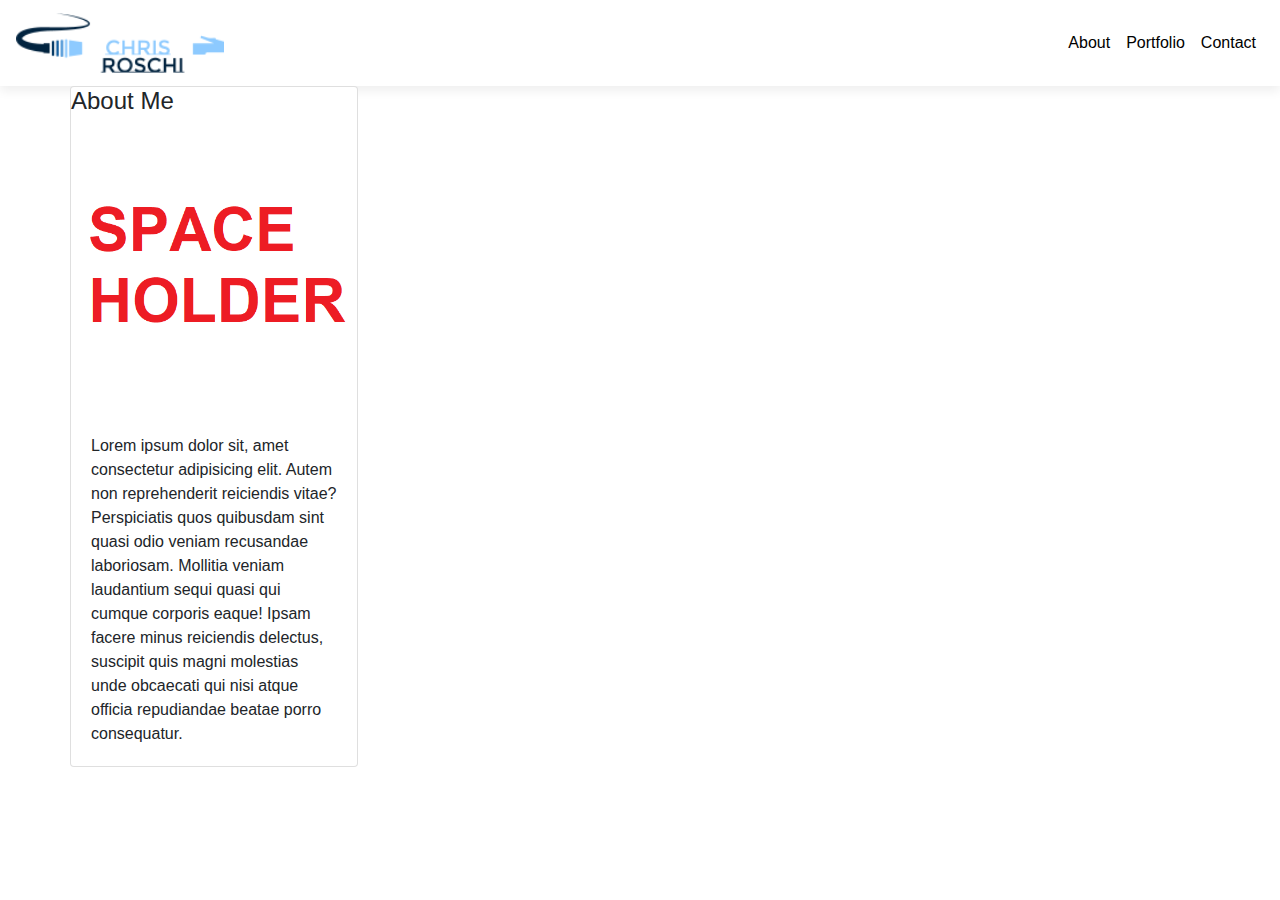
==== index.html @ 12c76400 "First of many commits. Basic website structure has been made, renamed README to Task Instructions" ====
<!DOCTYPE html>
<html lang="en">

<head>
    <meta charset="UTF-8">
    <meta name="viewport" content="width=device-width, initial-scale=1.0">
    <title>Chris Roschi Portfolio Website</title>

    <link rel="stylesheet" href="https://maxcdn.bootstrapcdn.com/bootstrap/4.0.0/css/bootstrap.min.css">
    <link rel="stylesheet" type="text/css" href="style.css">

</head>

<body>
    <nav class="navbar navbar-expand-sm navbar-dark bg-dark justify-content-between">
        <a class="navbar-brand" href="#"><img class="logo" src="Assets\Images\logo.png"></a>

        <div class="navbar-nav justify-content-end">
            <a class="nav-item nav-link" href="index.html">About</a>
            <a class="nav-item nav-link" href="portfolio.html">Portfolio</a>
            <a class="nav-item nav-link" href="contact.html">Contact</a>
        </div>
    </nav>

    <!-- Main Body goes in Container -->
    <div class="container">
        <div class="row">
            <div class="col-xs-12">
                <div class="card" style="width: 18rem;">
                    <h4 class="card-title">About Me</h4>
                    <img src="Assets\Images\about-me-image.png" class="card-img-top" alt="Chris Roschi portrait">
                    <div class="card-body">
                        <p class="card-text">Lorem ipsum dolor sit, amet consectetur adipisicing elit. Autem non reprehenderit reiciendis vitae? Perspiciatis quos quibusdam sint quasi odio veniam recusandae laboriosam. Mollitia veniam laudantium sequi quasi qui cumque corporis eaque! Ipsam facere minus reiciendis delectus, suscipit quis magni molestias unde obcaecati qui nisi atque officia repudiandae beatae porro consequatur.</p>
                    </div>
                </div>
            </div>
        </div>
    </div>

</body>

</html>
---- style.css ----
* {
    margin: 0;
    padding: 0;
}

.navbar {
    background-color:white;
    box-shadow: 0 5px 10px #efefef;
}

.bg-dark {
    background-color:white !important;
}

.navbar-nav a {
    color: black !important;
}

.logo {
    height: 60px;
}
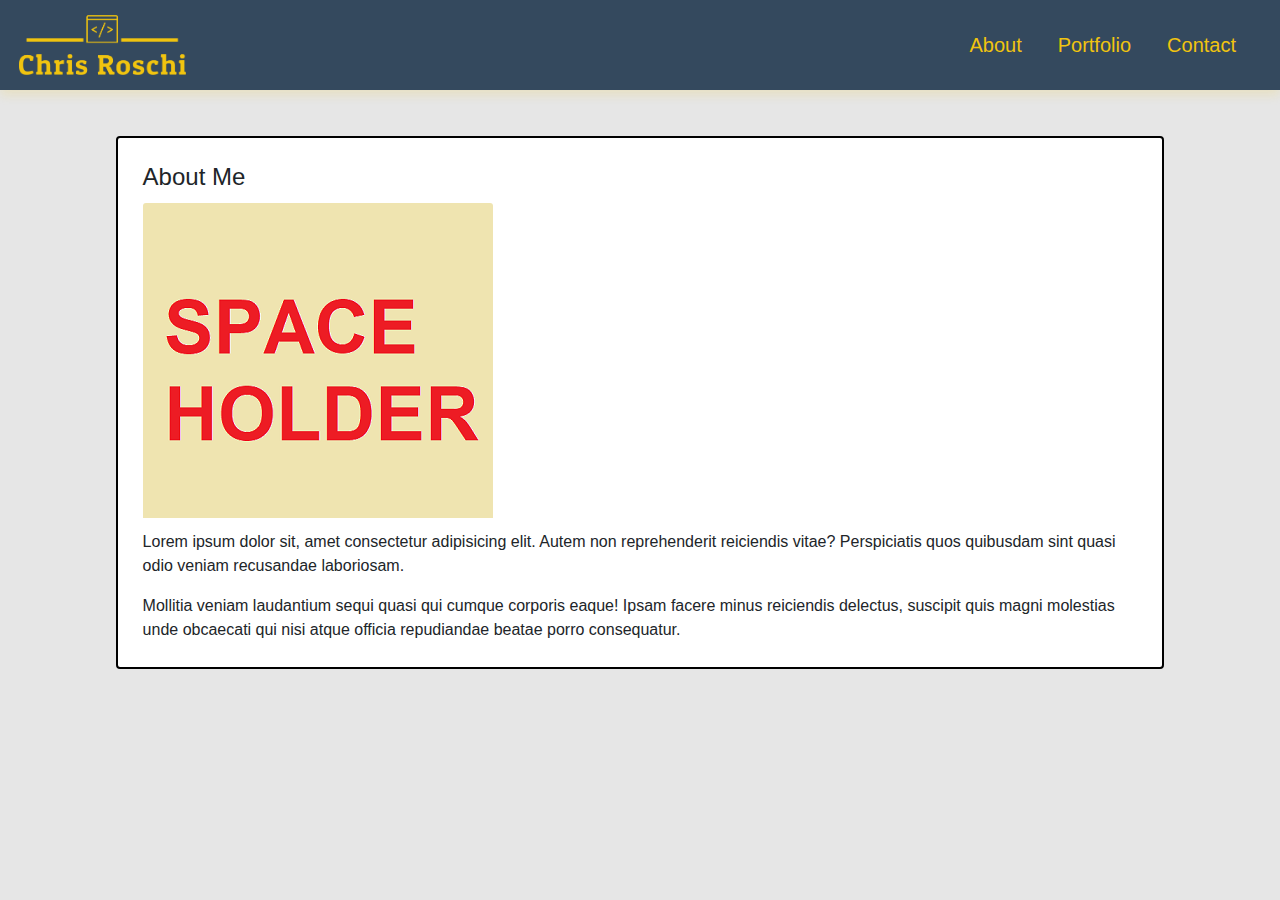
==== commit e8e40ff2: "major updates to navbar, styling and about page" ====
--- a/index.html
+++ b/index.html
@@ -8,35 +8,65 @@
 
     <link rel="stylesheet" href="https://maxcdn.bootstrapcdn.com/bootstrap/4.0.0/css/bootstrap.min.css">
     <link rel="stylesheet" type="text/css" href="style.css">
-
 </head>
 
 <body>
-    <nav class="navbar navbar-expand-sm navbar-dark bg-dark justify-content-between">
+    <!-- Logo for extra small screens 767 pixels or less -->
+    <header class="header-xs">
+        <img class="logo" href="#" src="Assets\Images\logo.png"></a>
+    </header>
+
+    <!-- Navbar for extra small screens 767 pixels or less -->
+    <nav class="nav-xs">
+        <ul class="navbar-nav navbar-expand-sm">
+            <li class="nav-item active">
+                <a class="nav-link" href="index.html">About</a>
+            </li>
+            <li class="nav-item active">
+                <a class="nav-link" href="index.html">Portfolio</a>
+            </li>
+            <li class="nav-item active">
+                <a class="nav-link" href="index.html">Contact</a>
+            </li>
+        </ul>
+    </nav>
+
+    <!-- Logo & Navbar for small-large screens 768px or more -->
+    <nav class="navbar navbar-expand-sm navbar-light bg-light justify-content-between">
         <a class="navbar-brand" href="#"><img class="logo" src="Assets\Images\logo.png"></a>
 
-        <div class="navbar-nav justify-content-end">
-            <a class="nav-item nav-link" href="index.html">About</a>
-            <a class="nav-item nav-link" href="portfolio.html">Portfolio</a>
-            <a class="nav-item nav-link" href="contact.html">Contact</a>
-        </div>
+        <ul class="navbar-nav justify-content-end">
+            <li class="nav-item active">
+                <a class="nav-link" href="index.html">About</a>
+            </li>
+            <li class="nav-item active">
+                <a class="nav-link" href="index.html">Portfolio</a>
+            </li>
+            <li class="nav-item active">
+                <a class="nav-link" href="index.html">Contact</a>
+            </li>
+        </ul>
     </nav>
 
-    <!-- Main Body goes in Container -->
+    <!-- Main Body - About -->
     <div class="container">
         <div class="row">
             <div class="col-xs-12">
-                <div class="card" style="width: 18rem;">
+                <div class="card">
                     <h4 class="card-title">About Me</h4>
                     <img src="Assets\Images\about-me-image.png" class="card-img-top" alt="Chris Roschi portrait">
                     <div class="card-body">
-                        <p class="card-text">Lorem ipsum dolor sit, amet consectetur adipisicing elit. Autem non reprehenderit reiciendis vitae? Perspiciatis quos quibusdam sint quasi odio veniam recusandae laboriosam. Mollitia veniam laudantium sequi quasi qui cumque corporis eaque! Ipsam facere minus reiciendis delectus, suscipit quis magni molestias unde obcaecati qui nisi atque officia repudiandae beatae porro consequatur.</p>
+                        <p class="card-text">Lorem ipsum dolor sit, amet consectetur adipisicing elit. Autem non
+                            reprehenderit reiciendis vitae? Perspiciatis quos quibusdam sint quasi odio veniam
+                            recusandae laboriosam.</p>
+                        <p class="card-text">Mollitia veniam laudantium sequi quasi qui cumque corporis eaque! Ipsam
+                            facere minus reiciendis delectus, suscipit quis magni molestias unde obcaecati qui nisi
+                            atque officia repudiandae beatae porro consequatur.</p>
                     </div>
                 </div>
             </div>
         </div>
     </div>
-
 </body>
 
 </html>--- a/style.css
+++ b/style.css
@@ -3,19 +3,118 @@
     padding: 0;
 }
 
-.navbar {
-    background-color:white;
-    box-shadow: 0 5px 10px #efefef;
+body {
+    background-color: #e6e6e6;
 }
 
-.bg-dark {
-    background-color:white !important;
+.navbar {
+    background-color:#34495e !important; /* Changes the background colour of the navbar to match the logo colour. Use of important override bootstrap CSS*/
+    box-shadow: 0 5px 10px #f1c40f29;
+    height: 90px;
 }
 
 .navbar-nav a {
-    color: black !important;
+    color: #f1c40f !important; /* Changes the colour of the nav links to match the logo colour. Use of important override bootstrap CSS*/
+    font-size: 20px;
+    margin-right: 20px;
+}
+
+a:hover{
+    color: darkorange !important;
 }
 
 .logo {
+    margin-left: 2%;
     height: 60px;
 }
+
+.card {
+    width: 92%;
+    padding: 25px;
+    margin: 4%;
+    border-style:solid;
+    border-width: 2px;
+    border-color: black;
+    float: left;
+}
+
+.card-title {
+    margin-bottom: 12px;
+}
+
+.card-img-top { 
+    max-height: 315px;
+    max-width: 350px;
+    margin-bottom: 12px;
+}
+
+.card-body {
+    padding: 0px;
+}
+
+/* Styling for extra small screens 767px and below */
+@media screen and (max-width: 767px) {
+
+    /* Hides the normal navbar on XS screens. */
+    .navbar {
+        display:none;
+    }
+
+    /* Styling for the XS header containing logo */
+    .header-xs {
+        background-color: #34495e;
+        width: 100%;
+        height: 86px;
+        padding: 10px 16px 10px 16px;
+    }
+
+    .logo {
+        display: block;
+        margin: auto;  
+        height: 60px;
+        width: auto;
+    }
+
+    /* Styling for the XS navbar */
+    .nav-xs {
+        background-color: #34495e;
+        width: 100%;
+        height: 50px;
+        padding: 0px 16px 12px 16px;
+        /* box-shadow: 0 5px 10px #f1c40f29; */
+    }
+
+    /* Centres the navbar menu items under the logo */
+    .navbar-expand-sm {
+        justify-content: center;
+    }
+
+    /* Spaces out the navbar link items */
+    .navbar-nav .nav-link {
+        margin-left: 10px;
+        margin-right: 10px;
+    }
+}
+
+/* Allows for extra small nav bar to work on all screen sizes between 0-767px wide */
+@media (min-width: 0px) {
+    .navbar-expand-sm {
+    -webkit-box-orient: horizontal;
+    -webkit-box-direction: normal;
+    -ms-flex-flow: row nowrap;
+    flex-flow: row nowrap;
+    -webkit-box-pack: start;
+    }
+}    
+
+/* Hides extra small nav bar on screens 786px wide or more */
+@media screen and (min-width: 768px) {
+    
+    .header-xs {
+        display:none;
+    }
+
+    .nav-xs {
+        display:none;
+    }
+}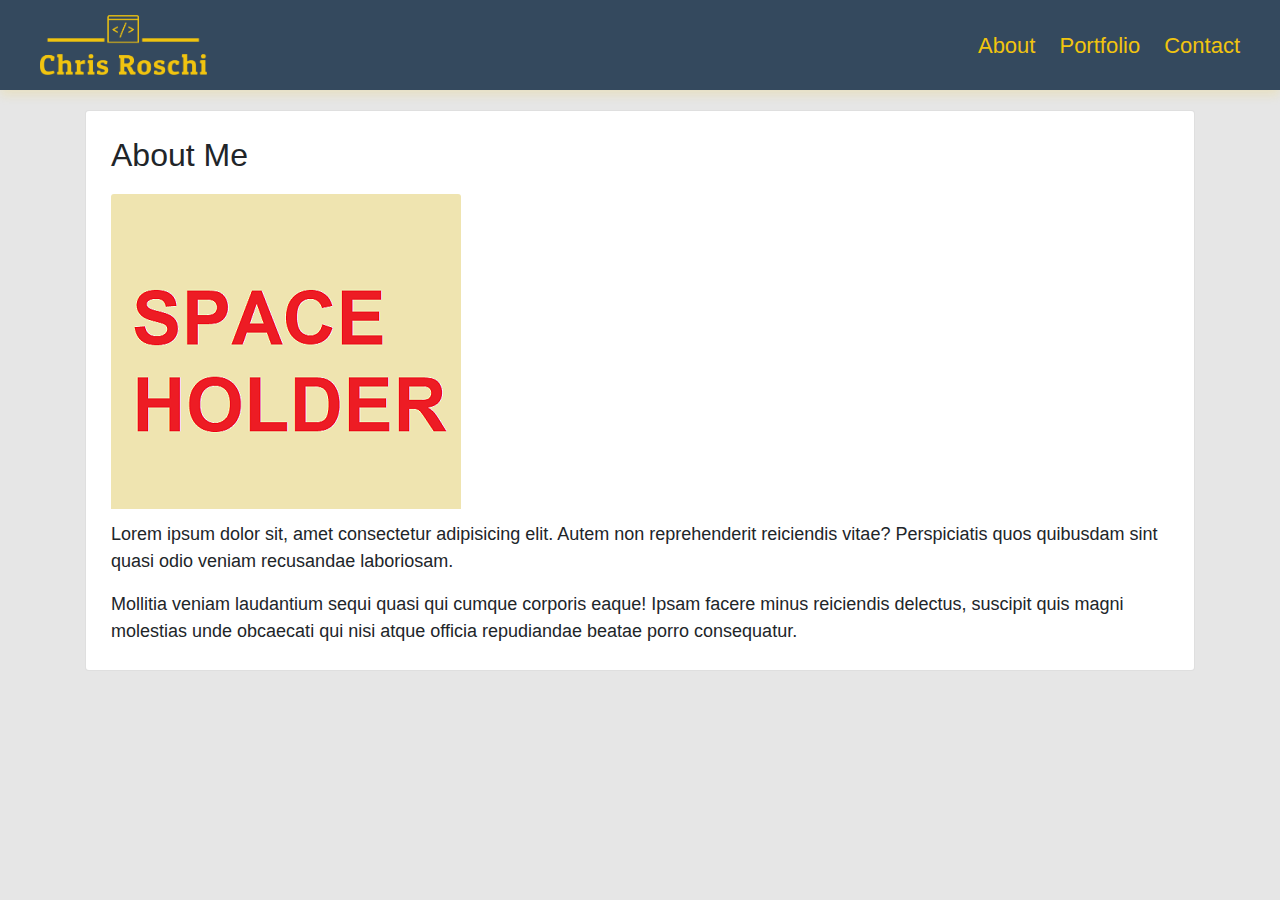
==== commit 9dae481f: "Major update to inddex.html, contact.html, portfolio.html & style.css. No smaller commits were made " ====
--- a/index.html
+++ b/index.html
@@ -23,10 +23,10 @@
                 <a class="nav-link" href="index.html">About</a>
             </li>
             <li class="nav-item active">
-                <a class="nav-link" href="index.html">Portfolio</a>
+                <a class="nav-link" href="portfolio.html">Portfolio</a>
             </li>
             <li class="nav-item active">
-                <a class="nav-link" href="index.html">Contact</a>
+                <a class="nav-link" href="contact.html">Contact</a>
             </li>
         </ul>
     </nav>
@@ -40,21 +40,21 @@
                 <a class="nav-link" href="index.html">About</a>
             </li>
             <li class="nav-item active">
-                <a class="nav-link" href="index.html">Portfolio</a>
+                <a class="nav-link" href="portfolio.html">Portfolio</a>
             </li>
             <li class="nav-item active">
-                <a class="nav-link" href="index.html">Contact</a>
+                <a class="nav-link" href="contact.html">Contact</a>
             </li>
         </ul>
     </nav>
 
-    <!-- Main Body - About -->
+    <!-- Page Content - About Me -->
     <div class="container">
         <div class="row">
-            <div class="col-xs-12">
+            <div class="col-md-12">
                 <div class="card">
-                    <h4 class="card-title">About Me</h4>
-                    <img src="Assets\Images\about-me-image.png" class="card-img-top" alt="Chris Roschi portrait">
+                    <h2 class="card-title">About Me</h2>
+                    <img src="Assets\Images\about-me-image.png" class="card-img-top" alt="Chris Roschi">
                     <div class="card-body">
                         <p class="card-text">Lorem ipsum dolor sit, amet consectetur adipisicing elit. Autem non
                             reprehenderit reiciendis vitae? Perspiciatis quos quibusdam sint quasi odio veniam
--- a/style.css
+++ b/style.css
@@ -7,41 +7,55 @@
     background-color: #e6e6e6;
 }
 
+p {
+    font-size: 18px;
+}
+
+h2 {
+    margin-bottom: 20px;
+}
+
 .navbar {
     background-color:#34495e !important; /* Changes the background colour of the navbar to match the logo colour. Use of important override bootstrap CSS*/
     box-shadow: 0 5px 10px #f1c40f29;
     height: 90px;
+    margin-bottom: 20px;
+}
+
+.nav-link {
+    padding: 0px !important; /* Removing unwanted padding from Navbar links. Use of !important to override bootstrap CSS */
 }
 
 .navbar-nav a {
     color: #f1c40f !important; /* Changes the colour of the nav links to match the logo colour. Use of important override bootstrap CSS*/
-    font-size: 20px;
-    margin-right: 20px;
+    font-size: 22px;
+    margin-right: 24px; /* Indenting the Navbar Links on the right side of the page. Indentation matches the left side of the logo */
 }
 
-a:hover{
-    color: darkorange !important;
+a:hover {
+    color: darkorange !important; /* Changes the colour of links when highlighted */
 }
 
+
 .logo {
-    margin-left: 2%;
-    height: 60px;
+    margin-left: 24px; /* Indenting the logo out from the left side of the page. Indentation matches the right side of the Navbar links */
+    height: 60px; 
 }
 
 .card {
-    width: 92%;
+    width: 100%;
     padding: 25px;
-    margin: 4%;
-    border-style:solid;
+    /* border-style:solid; 
     border-width: 2px;
-    border-color: black;
-    float: left;
+    border-color: black; */
 }
 
+/* About Me heading styling to match other h2 elements */
 .card-title {
-    margin-bottom: 12px;
+    margin-bottom: 20px;
 }
 
+/* About Me image styling */
 .card-img-top { 
     max-height: 315px;
     max-width: 350px;
@@ -49,7 +63,50 @@
 }
 
 .card-body {
-    padding: 0px;
+    padding: 0px !important; /* Removes padding from card body text. Use of !important to override Bootstrap CSS */
+}
+
+/* Contact form styling */
+.contact {
+    background-color: white;
+    padding: 25px;
+}
+
+/* Font size for the contact form labels */
+label {
+    font-size: 18px;
+}
+
+
+.btn-primary {
+    font-size: 20px;
+    background-color:#34495e;
+    border-color: #34495e;
+    color: #f1c40f;
+}
+
+/* Changing the hover styling for the Contact Form button to match the hover styling of the links in the navbar */
+.btn-primary:hover {
+    background-color:#34495e;
+    border-color: #34495e;
+    color:darkorange;
+}
+
+/* .portfolio-row { 
+    background: white;
+}*/
+
+.portfolio {
+    background-color: white;
+    padding: 25px;
+}
+
+.portfolio-img {
+    margin: 58px auto 0px auto;
+}
+
+.portfolio-img-lead {
+    margin: 0px auto !important;
 }
 
 /* Styling for extra small screens 767px and below */
@@ -79,8 +136,9 @@
     .nav-xs {
         background-color: #34495e;
         width: 100%;
-        height: 50px;
+        height: 46px;
         padding: 0px 16px 12px 16px;
+        margin-bottom: 20px;
         /* box-shadow: 0 5px 10px #f1c40f29; */
     }
 
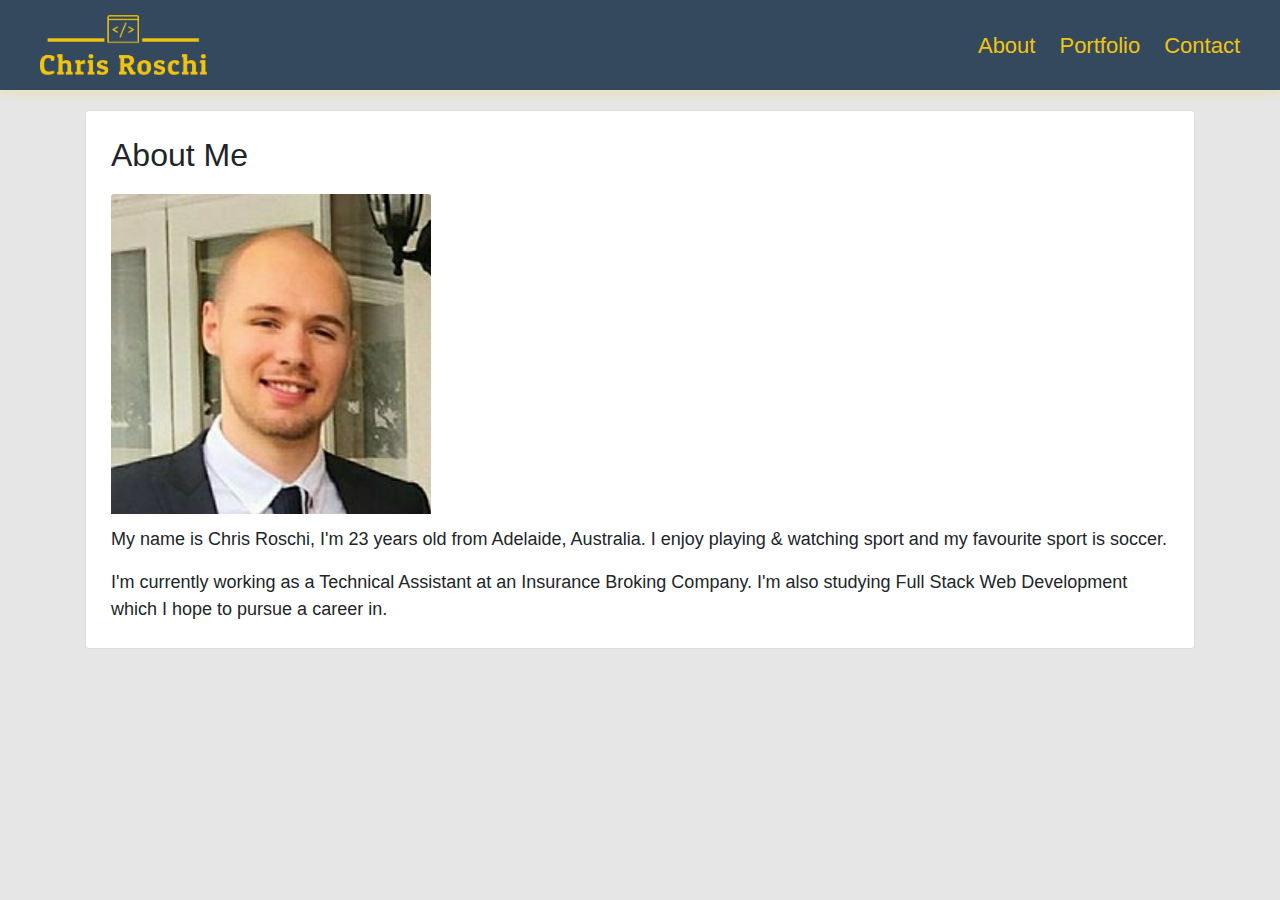
==== commit 4a823dda: "Updated porfolio.html formatting and added personal info in index.html" ====
--- a/index.html
+++ b/index.html
@@ -54,14 +54,10 @@
             <div class="col-md-12">
                 <div class="card">
                     <h2 class="card-title">About Me</h2>
-                    <img src="Assets\Images\about-me-image.png" class="card-img-top" alt="Chris Roschi">
+                    <img src="Assets\Images\chris-roschi.jpg" class="card-img-top" alt="Chris Roschi">
                     <div class="card-body">
-                        <p class="card-text">Lorem ipsum dolor sit, amet consectetur adipisicing elit. Autem non
-                            reprehenderit reiciendis vitae? Perspiciatis quos quibusdam sint quasi odio veniam
-                            recusandae laboriosam.</p>
-                        <p class="card-text">Mollitia veniam laudantium sequi quasi qui cumque corporis eaque! Ipsam
-                            facere minus reiciendis delectus, suscipit quis magni molestias unde obcaecati qui nisi
-                            atque officia repudiandae beatae porro consequatur.</p>
+                        <p class="card-text">My name is Chris Roschi, I'm 23 years old from Adelaide, Australia. I enjoy playing & watching sport and my favourite sport is soccer.</p>
+                        <p class="card-text">I'm currently working as a Technical Assistant at an Insurance Broking Company. I'm also studying Full Stack Web Development which I hope to pursue a career in.</p>
                     </div>
                 </div>
             </div>
--- a/style.css
+++ b/style.css
@@ -57,8 +57,8 @@
 
 /* About Me image styling */
 .card-img-top { 
-    max-height: 315px;
-    max-width: 350px;
+    max-height: 320px;
+    max-width: 320px;
     margin-bottom: 12px;
 }
 
@@ -77,7 +77,7 @@
     font-size: 18px;
 }
 
-
+/* Changing the styling of the button to match navbar */
 .btn-primary {
     font-size: 20px;
     background-color:#34495e;
@@ -92,17 +92,13 @@
     color:darkorange;
 }
 
-/* .portfolio-row { 
+ .portfolio-row { 
     background: white;
-}*/
+}
 
 .portfolio {
     background-color: white;
     padding: 25px;
-}
-
-.portfolio-img {
-    margin: 58px auto 0px auto;
 }
 
 .portfolio-img-lead {
@@ -175,4 +171,9 @@
     .nav-xs {
         display:none;
     }
+
+    /* Makes the second image on the portfolio page lineup with the first image. Only when images are side by side on big medium-large screens. */
+    .portfolio-img2 {
+        margin: 58px auto 0px auto;
+    }
 }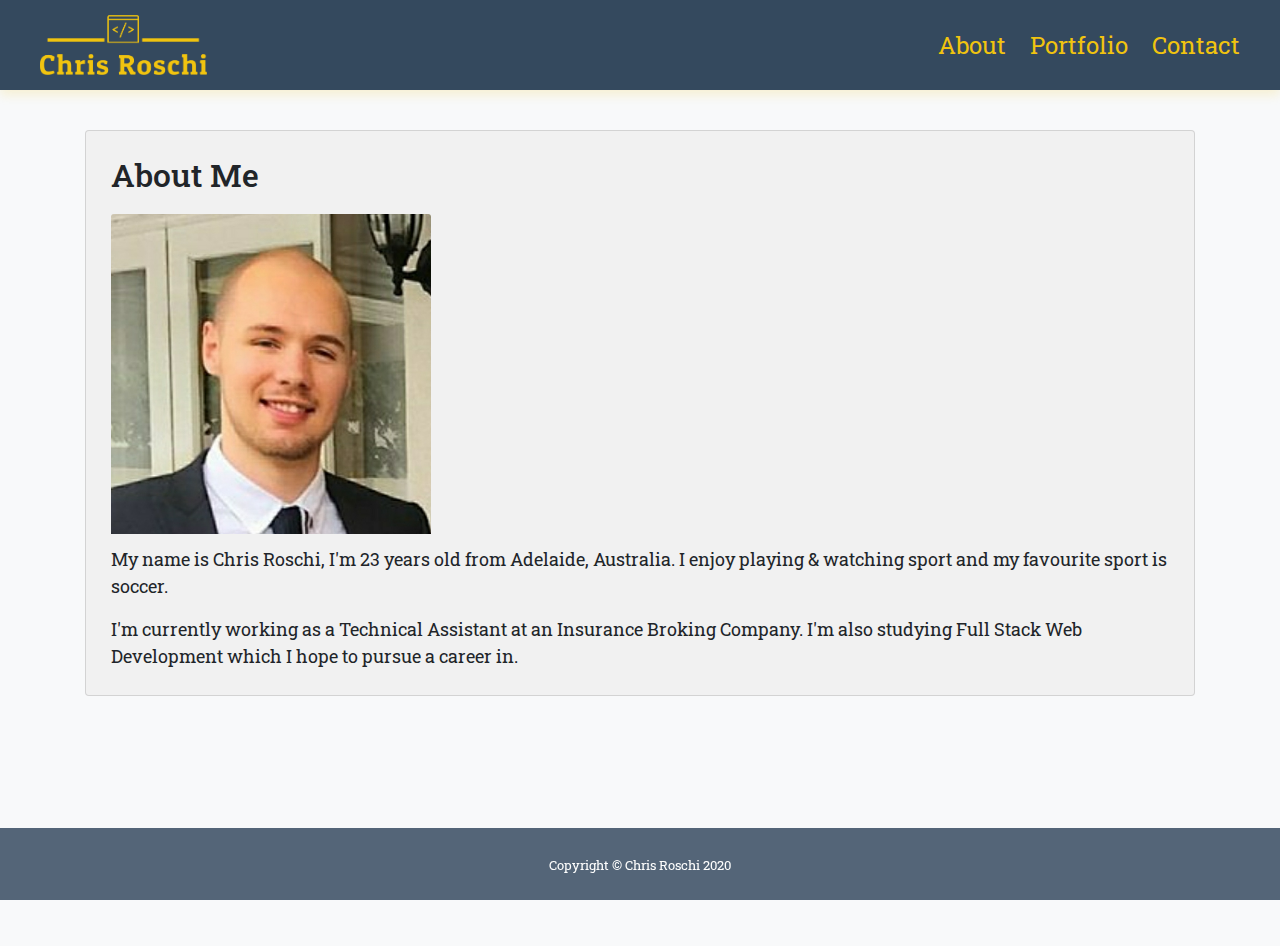
==== commit 55d747f2: "Added sticky footer, added portfolio images & changes to navbar and background on all pages" ====
--- a/index.html
+++ b/index.html
@@ -5,9 +5,13 @@
     <meta charset="UTF-8">
     <meta name="viewport" content="width=device-width, initial-scale=1.0">
     <title>Chris Roschi Portfolio Website</title>
+    <!-- Google Font Link for Roboto Slab -->
+    <link href="https://fonts.googleapis.com/css2?family=Roboto+Slab&display=swap" rel="stylesheet">
+    <!-- Bootstrap v4.0.0 Link -->
+    <link rel="stylesheet" href="https://maxcdn.bootstrapcdn.com/bootstrap/4.0.0/css/bootstrap.min.css">
+    <!-- External Stylesheet -->
+    <link rel="stylesheet" type="text/css" href="style.css">
 
-    <link rel="stylesheet" href="https://maxcdn.bootstrapcdn.com/bootstrap/4.0.0/css/bootstrap.min.css">
-    <link rel="stylesheet" type="text/css" href="style.css">
 </head>
 
 <body>
@@ -63,6 +67,13 @@
             </div>
         </div>
     </div>
+
+    <footer id="sticky-footer" class="py-4 bg-dark text-white-50">
+        <div class="container text-center">
+            <small>Copyright &copy; Chris Roschi 2020</small>
+        </div>
+    </footer>
+    
 </body>
 
 </html>--- a/style.css
+++ b/style.css
@@ -1,10 +1,12 @@
 * {
     margin: 0;
     padding: 0;
+    font-family: 'Roboto Slab', serif;
 }
 
 body {
-    background-color: #e6e6e6;
+    background-color: #f8f9fa;
+    /* background-image: linear-gradient( #C6C6C6, #989898); */
 }
 
 p {
@@ -19,7 +21,7 @@
     background-color:#34495e !important; /* Changes the background colour of the navbar to match the logo colour. Use of important override bootstrap CSS*/
     box-shadow: 0 5px 10px #f1c40f29;
     height: 90px;
-    margin-bottom: 20px;
+    margin-bottom: 40px;
 }
 
 .nav-link {
@@ -28,7 +30,7 @@
 
 .navbar-nav a {
     color: #f1c40f !important; /* Changes the colour of the nav links to match the logo colour. Use of important override bootstrap CSS*/
-    font-size: 22px;
+    font-size: 24px;
     margin-right: 24px; /* Indenting the Navbar Links on the right side of the page. Indentation matches the left side of the logo */
 }
 
@@ -41,13 +43,12 @@
     margin-left: 24px; /* Indenting the logo out from the left side of the page. Indentation matches the right side of the Navbar links */
     height: 60px; 
 }
-
+ 
 .card {
     width: 100%;
     padding: 25px;
-    /* border-style:solid; 
-    border-width: 2px;
-    border-color: black; */
+    background-color: #efefefe6;
+    margin-bottom: 250px;
 }
 
 /* About Me heading styling to match other h2 elements */
@@ -68,8 +69,19 @@
 
 /* Contact form styling */
 .contact {
-    background-color: white;
+    background-color: #efefefe6;
     padding: 25px;
+    background-clip: border-box; /* Added border styling to match About Me card border */
+    border: 1px solid rgba(0,0,0,.125);
+    border-radius: .25rem;
+    margin-bottom: 250px;
+}
+
+/* Styles the inside of the contact form when clicked */
+.form-control:focus {
+    border-color: #f1c40f;
+    outline: 0;
+    box-shadow: 0 0 0 0.1rem #f1c40f;
 }
 
 /* Font size for the contact form labels */
@@ -93,18 +105,28 @@
 }
 
  .portfolio-row { 
-    background: white;
+    background-color: #efefefe6;
+    background-clip: border-box; /* Added border styling to match About Me card border */
+    border: 1px solid rgba(0,0,0,.125);
+    border-radius: .25rem;
+    margin-bottom: 250px;
 }
 
 .portfolio {
-    background-color: white;
+    /* background-color: #fdfdfdd6; */
     padding: 25px;
 }
 
-.portfolio-img-lead {
-    margin: 0px auto !important;
-}
-
+#sticky-footer {
+    margin-top: 80px; 
+    position: fixed;
+    left: 0;
+    bottom: 0;
+    width: 100%;
+    background-color: #34495ed6 !important; 
+    color:white;
+  }
+  
 /* Styling for extra small screens 767px and below */
 @media screen and (max-width: 767px) {
 
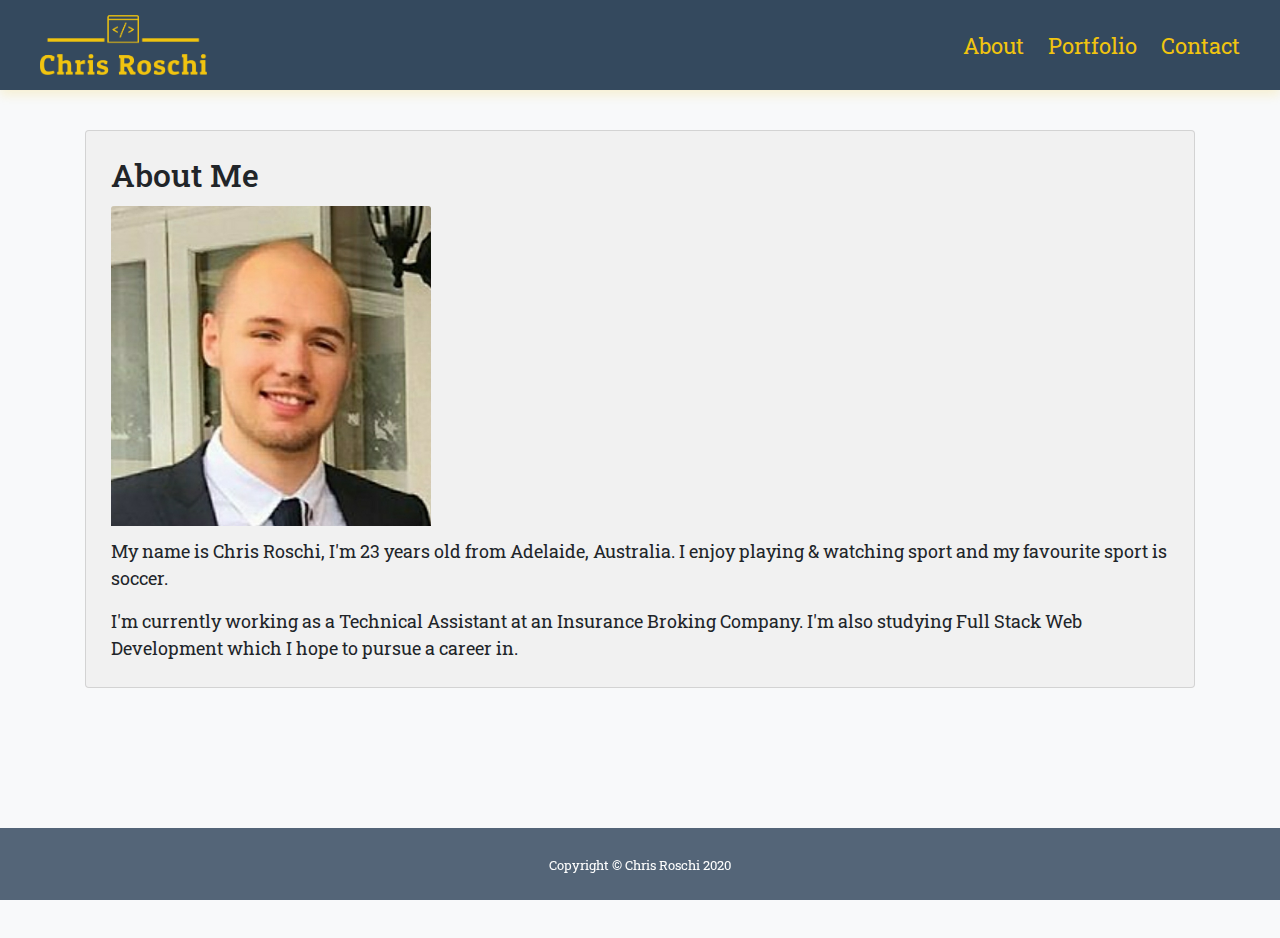
==== commit 8bd7fe56: "added details on contact page" ====
--- a/index.html
+++ b/index.html
@@ -56,7 +56,7 @@
     <div class="container">
         <div class="row">
             <div class="col-md-12">
-                <div class="card">
+                <div class="card card-default">
                     <h2 class="card-title">About Me</h2>
                     <img src="Assets\Images\chris-roschi.jpg" class="card-img-top" alt="Chris Roschi">
                     <div class="card-body">
--- a/style.css
+++ b/style.css
@@ -30,12 +30,13 @@
 
 .navbar-nav a {
     color: #f1c40f !important; /* Changes the colour of the nav links to match the logo colour. Use of important override bootstrap CSS*/
-    font-size: 24px;
+    font-size: 22px;
     margin-right: 24px; /* Indenting the Navbar Links on the right side of the page. Indentation matches the left side of the logo */
 }
 
 a:hover {
     color: darkorange !important; /* Changes the colour of links when highlighted */
+    text-decoration: none;
 }
 
 
@@ -44,7 +45,7 @@
     height: 60px; 
 }
  
-.card {
+.card-default {
     width: 100%;
     padding: 25px;
     background-color: #efefefe6;
@@ -52,7 +53,7 @@
 }
 
 /* About Me heading styling to match other h2 elements */
-.card-title {
+.card-title-default {
     margin-bottom: 20px;
 }
 
@@ -74,7 +75,43 @@
     background-clip: border-box; /* Added border styling to match About Me card border */
     border: 1px solid rgba(0,0,0,.125);
     border-radius: .25rem;
-    margin-bottom: 250px;
+    margin-bottom: 30px;
+}
+
+.contact-card {
+    border-color: #34495e;
+}
+
+.contact-card-header {
+    text-align: center;
+    padding: 8px;
+    background-color: #34495e;
+}
+
+.contact-card-body {
+    background-color: #34495e;
+    margin-bottom: 10px;
+}
+
+.contact-icons {
+    font-size: 30px;
+    color: #f1c40f;
+}
+
+.bg-primary {
+    background-color: #34495e !important; 
+}
+
+.contact-card-text {
+    font-size: 16px;
+    color: #f1c40f;
+    text-align: center;
+}
+
+.contact-card-text:hover {
+    color: darkorange;
+    cursor: pointer !important;
+    text-decoration: none !important;
 }
 
 /* Styles the inside of the contact form when clicked */
@@ -116,6 +153,31 @@
     /* background-color: #fdfdfdd6; */
     padding: 25px;
 }
+
+.portfolio-img {
+    max-width: 90%;
+    border: solid;
+    border-width: 4px;
+    border-color: #34495e;
+    border-radius: 4px;
+}
+
+.portfolio-img:hover {
+    max-width: 90%;
+    border: solid;
+    border-width: 4px;
+    border-color: darkorange;
+    border-radius: 4px;
+}
+  
+  .img-hover-zoom {
+    transition: transform .5s ease;
+  }
+  
+  .img-hover-zoom:hover {
+    transition: transform .5s ease;
+    transform: scale(1.05);
+  }
 
 #sticky-footer {
     margin-top: 80px; 
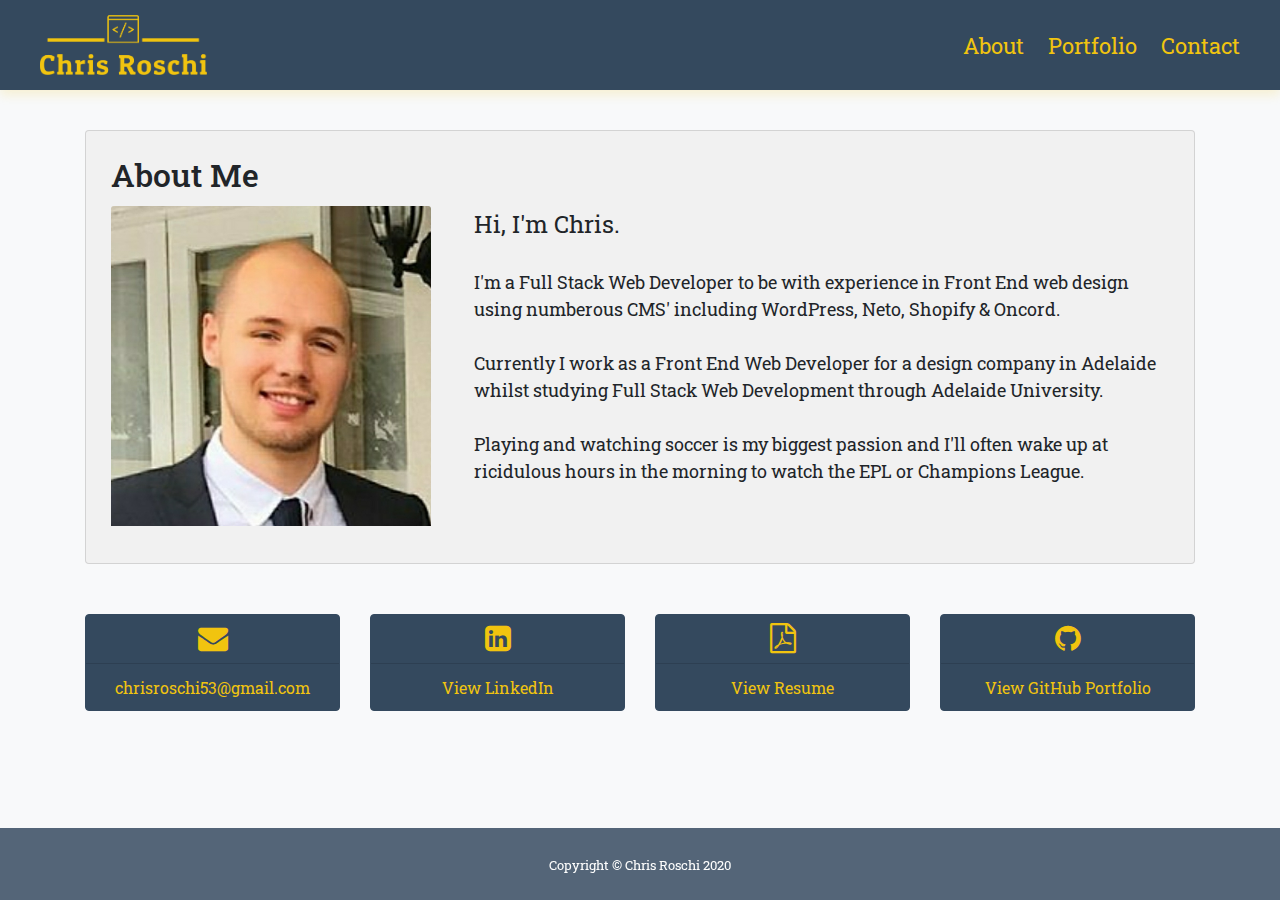
==== commit fd32af49: "major update to portfolio" ====
--- a/index.html
+++ b/index.html
@@ -9,6 +9,8 @@
     <link href="https://fonts.googleapis.com/css2?family=Roboto+Slab&display=swap" rel="stylesheet">
     <!-- Bootstrap v4.0.0 Link -->
     <link rel="stylesheet" href="https://maxcdn.bootstrapcdn.com/bootstrap/4.0.0/css/bootstrap.min.css">
+    <!-- Font Awesome Icons -->
+    <link rel="stylesheet" href="https://cdnjs.cloudflare.com/ajax/libs/font-awesome/4.7.0/css/font-awesome.min.css">
     <!-- External Stylesheet -->
     <link rel="stylesheet" type="text/css" href="style.css">
 
@@ -58,22 +60,84 @@
             <div class="col-md-12">
                 <div class="card card-default">
                     <h2 class="card-title">About Me</h2>
-                    <img src="Assets\Images\chris-roschi.jpg" class="card-img-top" alt="Chris Roschi">
-                    <div class="card-body">
-                        <p class="card-text">My name is Chris Roschi, I'm 23 years old from Adelaide, Australia. I enjoy playing & watching sport and my favourite sport is soccer.</p>
-                        <p class="card-text">I'm currently working as a Technical Assistant at an Insurance Broking Company. I'm also studying Full Stack Web Development which I hope to pursue a career in.</p>
-                    </div>
+                        <div class="row">
+                            <div class="col-md-4">
+                                <img src="Assets\Images\chris-roschi.jpg" class="card-img-top" alt="Chris Roschi">
+                            </div>
+                            <div class="col-md-8">
+                                <div class="card-body">
+                                    <p class="card-text">
+                                        <span class="about-me-line-1">Hi, I'm Chris.</span><br>
+                                        <br>
+                                        I'm a Full Stack Web Developer to be with experience in Front End web design using numberous CMS' including WordPress, Neto, Shopify & Oncord.<br>
+                                        <br>
+                                        Currently I work as a Front End Web Developer for a design company in Adelaide whilst studying Full Stack Web Development through Adelaide University.<br>
+                                        <br>
+                                        Playing and watching soccer is my biggest passion and I'll often wake up at ricidulous hours in the morning to watch the EPL or Champions League.
+                                    </p>
+                                </div>
+                            </div>
+                        </div>    
                 </div>
             </div>
         </div>
-    </div>
 
-    <footer id="sticky-footer" class="py-4 bg-dark text-white-50">
-        <div class="container text-center">
-            <small>Copyright &copy; Chris Roschi 2020</small>
+        <div class="row">
+            <div class="col-md-3">
+                <a href="mailto:chrisroschi53@gmail.com" target="_blank">
+                    <div class="card text-white bg-primary mb-3 contact-card" style="max-width: 18rem;">
+                        <div class="card-header contact-card-header"><i class="fa fa-envelope contact-icons"></i></div>
+                        <div class="card-body contact-card-body">
+                            <h5 class="card-title"></h5>
+                            <p class="card-text contact-card-text">chrisroschi53@gmail.com</p>
+                        </div>
+                    </div>
+                </a>
+            </div>
+            <div class="col-md-3">
+                <a href="https://www.linkedin.com/in/christian-roschi/" target="_blank">
+                    <div class="card text-white bg-primary mb-3 contact-card" style="max-width: 18rem;">
+                        <div class="card-header contact-card-header"><i class="fa fa-linkedin-square contact-icons"></i></div>
+                        <div class="card-body contact-card-body">
+                            <h5 class="card-title"></h5>
+                            <p class="card-text contact-card-text">View LinkedIn</p>
+                        </div>
+                    </div>
+                </a>
+            </div>
+            <div class="col-md-3">
+                <a href="Assets\Documents\Chris Roschi - Resume 2020.pdf" target="_blank">
+                    <div class="card text-white bg-primary mb-3 contact-card" style="max-width: 18rem;">
+                        <div class="card-header contact-card-header"><i class="fa fa-file-pdf-o contact-icons"></i>
+                        </div>
+                        <div class="card-body contact-card-body">
+                            <h5 class="card-title"></h5>
+                            <p class="card-text contact-card-text">View Resume</p>
+                        </div>
+                    </div>
+                </a>
+            </div>
+            <div class="col-md-3">
+                <a href="https://github.com/CR-53" target="_blank">
+                    <div class="card text-white bg-primary mb-3 contact-card" style="max-width: 18rem;">
+                        <div class="card-header contact-card-header"><i class="fa fa-github contact-icons"></i></div>
+                        <div class="card-body contact-card-body">
+                            <h5 class="card-title"></h5>
+                            <p class="card-text contact-card-text">View GitHub Portfolio</p>
+                        </div>
+                    </div>
+                </a>
+            </div>
         </div>
-    </footer>
-    
+
+        
+        <footer id="sticky-footer" class="py-4 bg-dark text-white-50">
+            <div class="container text-center">
+                <small>Copyright &copy; Chris Roschi 2020</small>
+            </div>
+        </footer>
+    </div>    
+        
 </body>
 
 </html>--- a/style.css
+++ b/style.css
@@ -49,7 +49,7 @@
     width: 100%;
     padding: 25px;
     background-color: #efefefe6;
-    margin-bottom: 250px;
+    margin-bottom: 50px;
 }
 
 /* About Me heading styling to match other h2 elements */
@@ -66,6 +66,10 @@
 
 .card-body {
     padding: 0px !important; /* Removes padding from card body text. Use of !important to override Bootstrap CSS */
+}
+
+.about-me-line-1 {
+    font-size: x-large;
 }
 
 /* Contact form styling */
@@ -80,6 +84,7 @@
 
 .contact-card {
     border-color: #34495e;
+    margin: 0 auto;
 }
 
 .contact-card-header {
@@ -141,17 +146,36 @@
     color:darkorange;
 }
 
+.btn-dark {
+    background-color:#34495e;
+    border-color: #34495e;
+    color: #f1c40f;
+}
+
  .portfolio-row { 
     background-color: #efefefe6;
     background-clip: border-box; /* Added border styling to match About Me card border */
     border: 1px solid rgba(0,0,0,.125);
     border-radius: .25rem;
-    margin-bottom: 250px;
+    margin-bottom: 50px;
+    padding-bottom: 40px;
 }
 
 .portfolio {
     /* background-color: #fdfdfdd6; */
     padding: 25px;
+    background: transparent;
+    border: transparent;
+}
+
+.portfolio-title h2 {
+    padding-left: 50px;
+    padding-top: 25px;
+    margin-bottom: 10px !important;
+}
+
+.card-body-buttons {
+    margin: auto;
 }
 
 .portfolio-img {
@@ -170,14 +194,18 @@
     border-radius: 4px;
 }
   
-  .img-hover-zoom {
+.img-hover-zoom {
     transition: transform .5s ease;
-  }
+}
   
-  .img-hover-zoom:hover {
+.img-hover-zoom:hover {
     transition: transform .5s ease;
     transform: scale(1.05);
-  }
+}
+
+.portfolio-img-link {
+    text-align:center;
+}
 
 #sticky-footer {
     margin-top: 80px; 
